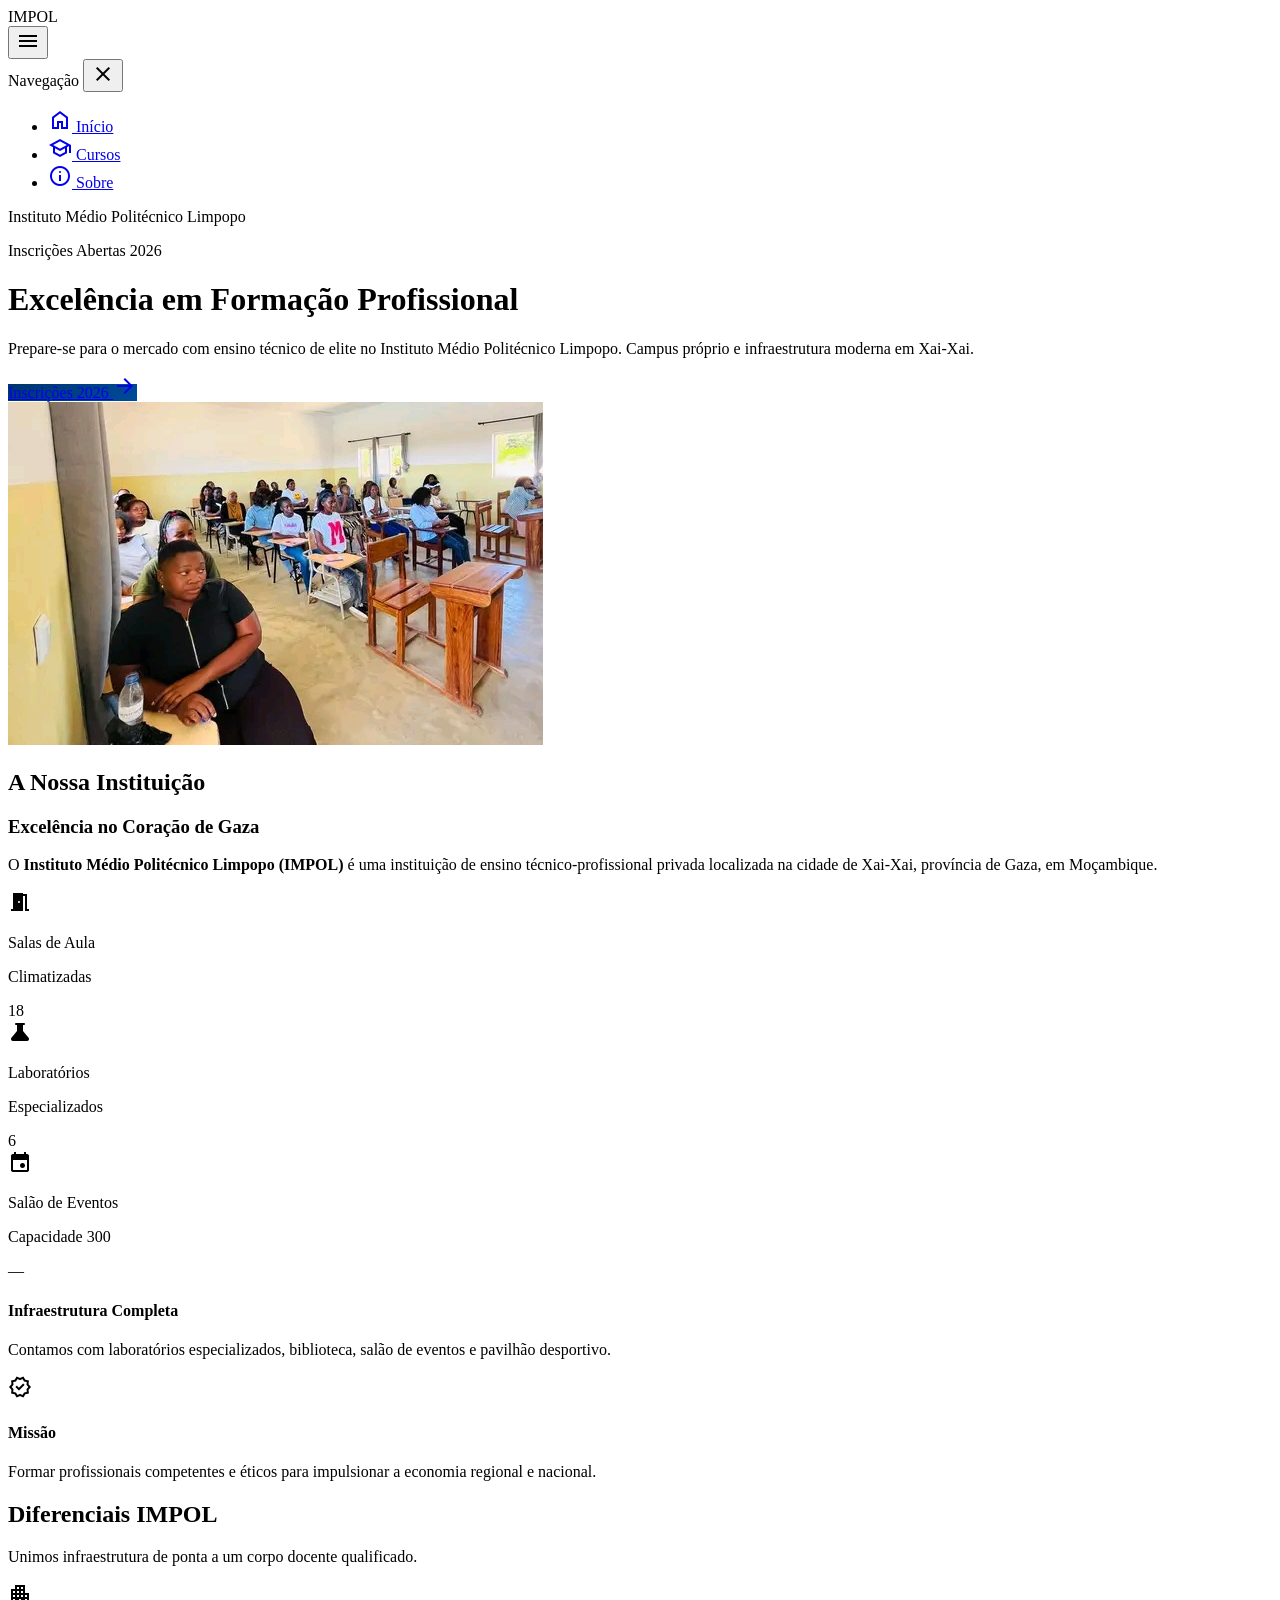
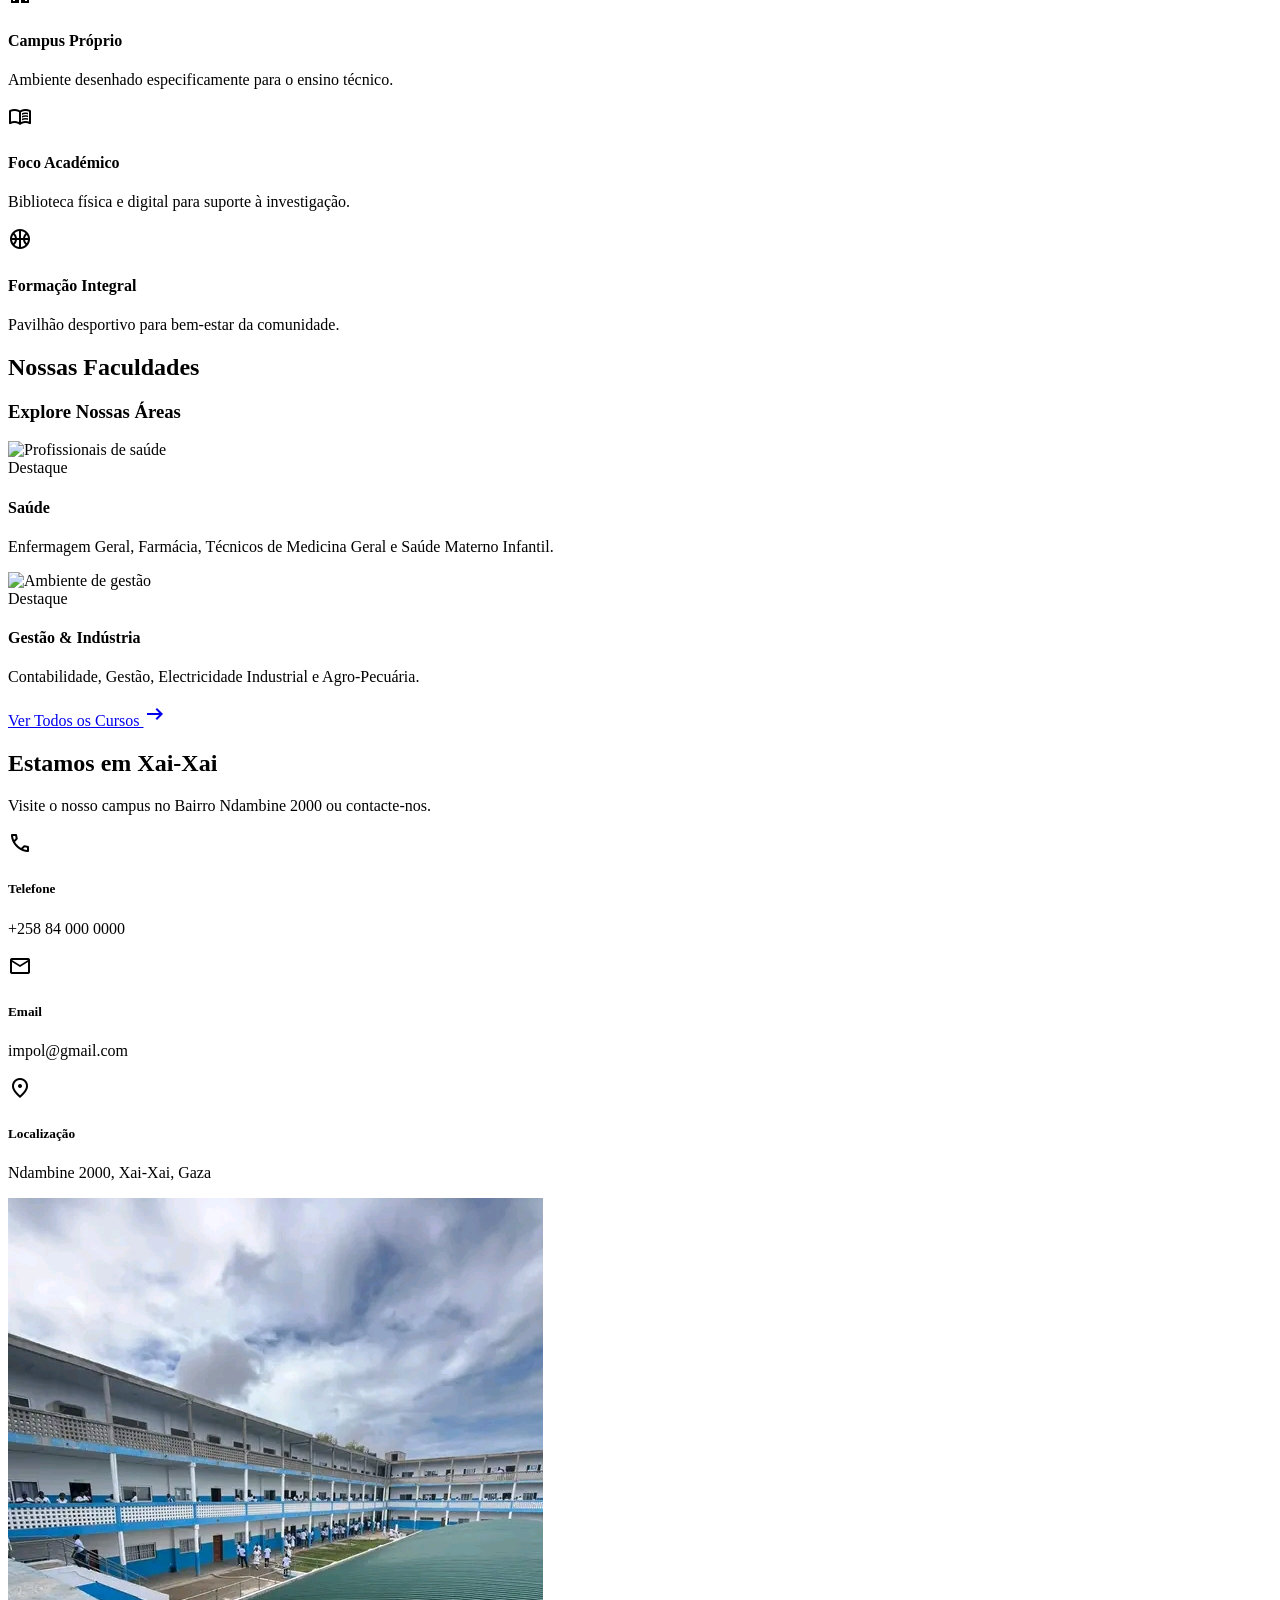
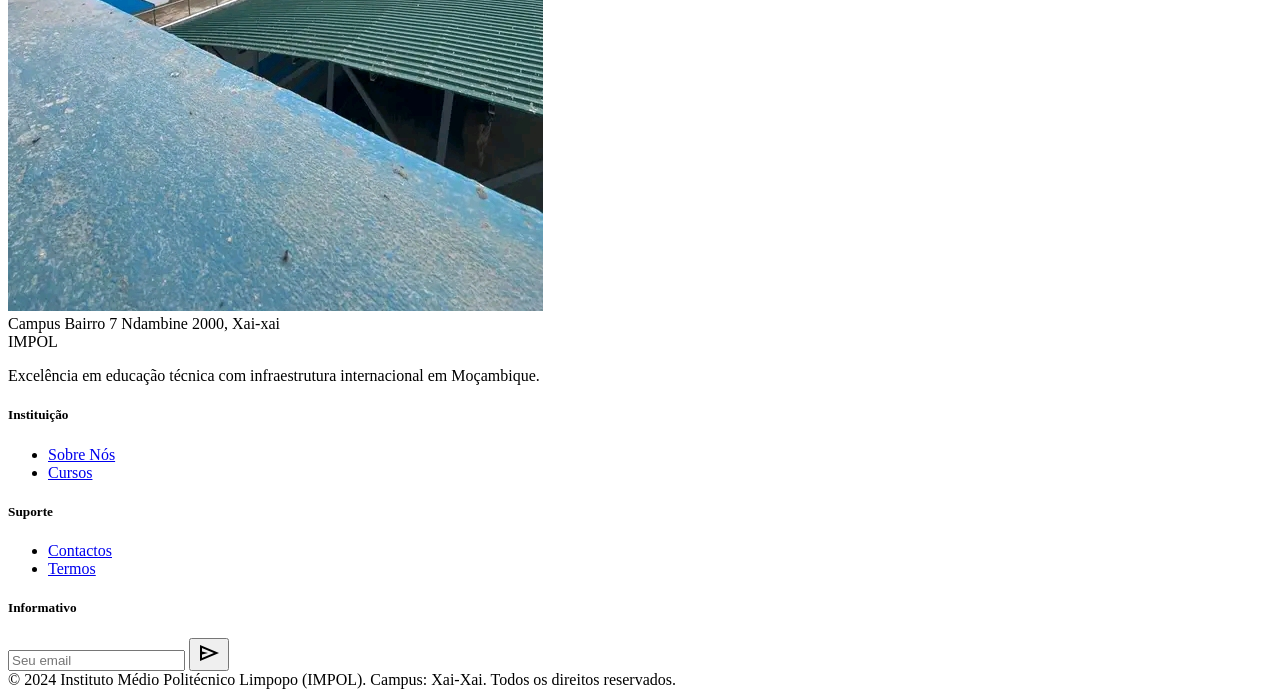
==== index.html @ 97b1b23b "Up Pull" ====
<!DOCTYPE html>
<html lang="pt">
<head>
  <meta charset="UTF-8">
  <meta name="viewport" content="width=device-width, initial-scale=1.0, viewport-fit=cover">
  <title>Instituto Médio Politécnico Limpopo | IMPOL - Cursos 2026</title>
  <script src="https://cdn.tailwindcss.com?plugins=forms,container-queries"></script>
  <link href="https://fonts.googleapis.com/css2?family=Inter:wght@400;500;600&family=Manrope:wght@600;700;800&display=swap" rel="stylesheet">
  <link href="https://fonts.googleapis.com/css2?family=Material+Symbols+Outlined:wght,FILL@100..700,0..1&display=swap" rel="stylesheet">
  <script>
    tailwind.config = {
      darkMode: "class",
      theme: {
        extend: {
          colors: {
            "on-secondary-container": "#27308a",
            "on-secondary": "#ffffff",
            "surface-container-lowest": "#ffffff",
            "tertiary": "#003b44",
            "tertiary-fixed": "#a1efff",
            "tertiary-container": "#005460",
            "error-container": "#ffdad6",
            "on-secondary-fixed": "#000767",
            "surface-variant": "#e1e3e4",
            "surface-tint": "#255dad",
            "secondary-fixed": "#e0e0ff",
            "on-error-container": "#93000a",
            "on-primary-fixed-variant": "#00458f",
            "background": "#f8f9fa",
            "secondary-container": "#959efd",
            "surface-container-low": "#f3f4f5",
            "on-surface-variant": "#424751",
            "outline": "#737783",
            "primary-fixed": "#d7e2ff",
            "primary": "#00346f",
            "secondary-fixed-dim": "#bdc2ff",
            "tertiary-fixed-dim": "#44d8f1",
            "inverse-on-surface": "#f0f1f2",
            "secondary": "#4c56af",
            "outline-variant": "#c2c6d3",
            "on-primary-container": "#9bbdff",
            "on-error": "#ffffff",
            "surface-dim": "#d9dadb",
            "on-secondary-fixed-variant": "#343d96",
            "surface-container": "#edeeef",
            "inverse-primary": "#abc7ff",
            "inverse-surface": "#2e3132",
            "surface-bright": "#f8f9fa",
            "on-tertiary": "#ffffff",
            "on-primary": "#ffffff",
            "primary-fixed-dim": "#abc7ff",
            "surface-container-highest": "#e1e3e4",
            "on-tertiary-fixed-variant": "#004e59",
            "on-tertiary-fixed": "#001f25",
            "on-tertiary-container": "#34cee6",
            "error": "#ba1a1a",
            "primary-container": "#004a99",
            "on-primary-fixed": "#001b3f",
            "on-background": "#191c1d",
            "surface": "#f8f9fa",
            "surface-container-high": "#e7e8e9",
            "on-surface": "#191c1d"
          },
          fontFamily: {
            "headline": ["Manrope"],
            "body": ["Inter"],
            "label": ["Inter"]
          },
          borderRadius: {
            DEFAULT: "0.125rem",
            lg: "0.25rem",
            xl: "0.5rem",
            full: "0.75rem"
          },
        },
      },
    }
  </script>
  <style>
    .material-symbols-outlined {
      font-variation-settings: 'FILL' 0, 'wght' 400, 'GRAD' 0, 'opsz' 24;
    }
    .hero-gradient {
      background: linear-gradient(135deg, #00346f 0%, #004a99 100%);
    }
    /* transições suaves para o menu lateral */
    .menu-transition {
      transition: transform 0.25s cubic-bezier(0.2, 0.9, 0.4, 1.1), opacity 0.2s ease;
    }
    .backdrop-transition {
      transition: opacity 0.2s ease;
    }
    body.menu-open {
      overflow: hidden;
    }
  </style>
</head>
<body class="bg-background text-on-surface font-body">
  <!-- Mobile Navigation (barra fixa) -->
  <nav class="fixed top-0 w-full z-50 bg-white/95 backdrop-blur-md shadow-sm">
    <div class="flex justify-between items-center px-6 py-4">
      <div class="text-xl font-bold tracking-tighter text-sky-900 font-headline">IMPOL</div>
      <div class="flex items-center gap-4">
        <!-- Botão hambúrguer com ID para funcionalidade -->
        <button id="menuHamburgerBtn" class="text-primary p-2 focus:outline-none active:scale-95 transition-transform" aria-label="Menu principal">
          <span class="material-symbols-outlined text-3xl">menu</span>
        </button>
      </div>
    </div>
  </nav>

  <!-- Menu lateral (drawer) + backdrop -->
  <div id="menuBackdrop" class="fixed inset-0 bg-black/50 z-40 opacity-0 invisible backdrop-transition pointer-events-none"></div>
  <div id="sideDrawer" class="fixed top-0 left-0 bottom-0 w-72 bg-white z-50 shadow-2xl transform -translate-x-full menu-transition flex flex-col">
    <div class="flex justify-between items-center p-5 border-b border-slate-100">
      <span class="text-primary font-headline font-bold text-xl tracking-tight">Navegação</span>
      <button id="closeDrawerBtn" class="text-on-surface-variant hover:text-primary p-1 rounded-full transition-colors">
        <span class="material-symbols-outlined text-2xl">close</span>
      </button>
    </div>
    <div class="flex-1 py-6 px-4">
      <ul class="space-y-6">
        <!-- Início - index.html -->
        <li>
          <a href="index.html" class="menu-link flex items-center gap-4 text-on-surface text-base font-medium py-2 px-3 rounded-lg hover:bg-primary/5 transition-colors group">
            <span class="material-symbols-outlined text-primary text-2xl group-hover:scale-105 transition-transform">home</span>
            <span>Início</span>
          </a>
        </li>
        <!-- Cursos - curso.html -->
        <li>
          <a href="curso.html" class="menu-link flex items-center gap-4 text-on-surface text-base font-medium py-2 px-3 rounded-lg hover:bg-primary/5 transition-colors group">
            <span class="material-symbols-outlined text-primary text-2xl group-hover:scale-105 transition-transform">school</span>
            <span>Cursos</span>
          </a>
        </li>
        <!-- Sobre - sobre.html -->
        <li>
          <a href="sobre.html" class="menu-link flex items-center gap-4 text-on-surface text-base font-medium py-2 px-3 rounded-lg hover:bg-primary/5 transition-colors group">
            <span class="material-symbols-outlined text-primary text-2xl group-hover:scale-105 transition-transform">info</span>
            <span>Sobre</span>
          </a>
        </li>
      </ul>
    </div>
    <div class="p-5 border-t border-slate-100 text-xs text-slate-400">
      <p class="text-center">Instituto Médio Politécnico Limpopo</p>
    </div>
  </div>

  <!-- Hero Section -->
  <header class="relative pt-24 pb-12 overflow-hidden px-6">
    <div class="z-10 relative">
      <span class="inline-block px-3 py-1 bg-tertiary-fixed text-on-tertiary-fixed text-[10px] font-bold uppercase tracking-widest rounded-sm mb-4">
        Inscrições Abertas 2026
      </span>
      <h1 class="font-headline text-4xl font-extrabold text-primary leading-tight mb-6">
        Excelência em Formação <span class="text-tertiary">Profissional</span>
      </h1>
      <p class="text-on-surface-variant text-base mb-8 leading-relaxed">
        Prepare-se para o mercado com ensino técnico de elite no Instituto Médio Politécnico Limpopo. Campus próprio e infraestrutura moderna em Xai-Xai.
      </p>
      <a class="hero-gradient text-on-primary px-8 py-4 rounded-md font-label font-bold text-xs uppercase tracking-widest shadow-lg flex items-center justify-center gap-2 mb-12" href="#todos-cursos">
        Inscrições 2026
        <span class="material-symbols-outlined text-sm">arrow_forward</span>
      </a>
    </div>
    <div class="relative">
      <div class="relative z-10 rounded-xl overflow-hidden shadow-xl aspect-square">
        <img class="w-full h-full object-cover" alt="Estudante em ambiente académico moderno" src="sal.jpg">
      </div>
      <div class="absolute -bottom-4 -left-4 w-40 h-40 bg-tertiary-fixed rounded-full -z-10 opacity-40"></div>
    </div>
  </header>

  <!-- Sobre Nós / Infraestrutura Section -->
  <section class="py-16 bg-surface-container-low" id="sobre">
    <div class="px-6">
      <h2 class="font-headline text-[10px] font-bold text-tertiary uppercase tracking-[0.3em] mb-3">A Nossa Instituição</h2>
      <h3 class="font-headline text-3xl font-extrabold text-primary mb-6 leading-tight">Excelência no Coração de Gaza</h3>
      <p class="text-on-surface-variant text-sm leading-relaxed mb-10">
        O <strong>Instituto Médio Politécnico Limpopo (IMPOL)</strong> é uma instituição de ensino técnico-profissional privada localizada na cidade de Xai-Xai, província de Gaza, em Moçambique.
      </p>

      <!-- Cards reorganizados: ícone à esquerda, info central, número à direita -->
      <div class="grid grid-cols-1 sm:grid-cols-3 gap-3 mb-10">
        <!-- Sala de Aula -->
        <div class="bg-white p-3 rounded-xl shadow-md flex items-center justify-between gap-2">
          <div class="w-10 h-10 bg-primary/10 rounded-full flex items-center justify-center shrink-0">
            <span class="material-symbols-outlined text-primary text-2xl" style="font-variation-settings: 'FILL' 1;">meeting_room</span>
          </div>
          <div class="flex-1 text-center">
            <p class="text-[10px] font-bold uppercase tracking-tighter text-on-surface">Salas de Aula</p>
            <p class="text-[8px] text-on-surface-variant">Climatizadas</p>
          </div>
          <div class="font-headline text-2xl font-bold text-primary">18</div>
        </div>
        <!-- Laboratórios -->
        <div class="bg-white p-3 rounded-xl shadow-md flex items-center justify-between gap-2">
          <div class="w-10 h-10 bg-primary/10 rounded-full flex items-center justify-center shrink-0">
            <span class="material-symbols-outlined text-primary text-2xl" style="font-variation-settings: 'FILL' 1;">science</span>
          </div>
          <div class="flex-1 text-center">
            <p class="text-[10px] font-bold uppercase tracking-tighter text-on-surface">Laboratórios</p>
            <p class="text-[8px] text-on-surface-variant">Especializados</p>
          </div>
          <div class="font-headline text-2xl font-bold text-primary">6</div>
        </div>
        <!-- Salão de Eventos -->
        <div class="bg-white p-3 rounded-xl shadow-md flex items-center justify-between gap-2">
          <div class="w-10 h-10 bg-primary/10 rounded-full flex items-center justify-center shrink-0">
            <span class="material-symbols-outlined text-primary text-2xl" style="font-variation-settings: 'FILL' 1;">event</span>
          </div>
          <div class="flex-1 text-center">
            <p class="text-[10px] font-bold uppercase tracking-tighter text-on-surface">Salão de Eventos</p>
            <p class="text-[8px] text-on-surface-variant">Capacidade 300</p>
          </div>
          <div class="font-headline text-2xl font-bold text-primary">—</div>
        </div>
      </div>

      <h4 class="font-bold text-on-surface text-sm">Infraestrutura Completa</h4>
      <p class="text-xs text-on-surface-variant">Contamos com laboratórios especializados, biblioteca, salão de eventos e pavilhão desportivo.</p>

      <div class="flex gap-4 mt-6">
        <span class="material-symbols-outlined text-tertiary shrink-0" data-weight="fill">verified</span>
        <div>
          <h4 class="font-bold text-on-surface text-sm">Missão</h4>
          <p class="text-xs text-on-surface-variant">Formar profissionais competentes e éticos para impulsionar a economia regional e nacional.</p>
        </div>
      </div>
    </div>
  </section>

  <!-- Diferenciais Section -->
  <section class="py-16 bg-white px-6">
    <div class="text-center mb-12">
      <h2 class="font-headline text-3xl font-extrabold text-primary mb-4">Diferenciais IMPOL</h2>
      <p class="text-on-surface-variant text-sm">Unimos infraestrutura de ponta a um corpo docente qualificado.</p>
    </div>
    <div class="space-y-4">
      <div class="p-6 bg-surface-container-low rounded-xl flex items-start gap-4">
        <div class="w-10 h-10 bg-primary-fixed rounded-lg flex items-center justify-center shrink-0">
          <span class="material-symbols-outlined text-primary text-xl" data-weight="fill">apartment</span>
        </div>
        <div>
          <h4 class="font-headline font-bold text-primary mb-1">Campus Próprio</h4>
          <p class="text-xs text-on-surface-variant leading-relaxed">Ambiente desenhado especificamente para o ensino técnico.</p>
        </div>
      </div>
      <div class="p-6 bg-surface-container-low rounded-xl flex items-start gap-4">
        <div class="w-10 h-10 bg-primary-fixed rounded-lg flex items-center justify-center shrink-0">
          <span class="material-symbols-outlined text-primary text-xl" data-weight="fill">menu_book</span>
        </div>
        <div>
          <h4 class="font-headline font-bold text-primary mb-1">Foco Académico</h4>
          <p class="text-xs text-on-surface-variant leading-relaxed">Biblioteca física e digital para suporte à investigação.</p>
        </div>
      </div>
      <div class="p-6 bg-surface-container-low rounded-xl flex items-start gap-4">
        <div class="w-10 h-10 bg-primary-fixed rounded-lg flex items-center justify-center shrink-0">
          <span class="material-symbols-outlined text-primary text-xl" data-weight="fill">sports_basketball</span>
        </div>
        <div>
          <h4 class="font-headline font-bold text-primary mb-1">Formação Integral</h4>
          <p class="text-xs text-on-surface-variant leading-relaxed">Pavilhão desportivo para bem-estar da comunidade.</p>
        </div>
      </div>
    </div>
  </section>

  <!-- Áreas de Estudo Preview (mantido intacto) -->
  <section class="py-16 bg-surface-container-lowest" id="cursos-preview">
    <div class="px-6">
      <div class="mb-8">
        <h2 class="font-headline text-[10px] font-bold text-tertiary uppercase tracking-[0.3em] mb-2">Nossas Faculdades</h2>
        <h3 class="font-headline text-3xl font-extrabold text-primary">Explore Nossas Áreas</h3>
      </div>
      <div class="space-y-6">
        <!-- Saúde -->
        <div class="relative overflow-hidden aspect-video rounded-xl shadow-lg">
          <img class="w-full h-full object-cover" alt="Profissionais de saúde" src="https://lh3.googleusercontent.com/aida-public/[base64]">
          <div class="absolute inset-0 bg-gradient-to-t from-primary/95 via-primary/30 to-transparent flex flex-col justify-end p-6">
            <span class="inline-block px-2 py-0.5 bg-tertiary-fixed text-on-tertiary-fixed text-[8px] font-bold uppercase tracking-widest rounded-sm mb-2 w-fit">Destaque</span>
            <h4 class="text-white font-headline text-xl font-bold">Saúde</h4>
            <p class="text-white/90 text-[10px] mt-1">Enfermagem Geral, Farmácia, Técnicos de Medicina Geral e Saúde Materno Infantil.</p>
          </div>
        </div>
        <!-- Gestão -->
        <div class="relative overflow-hidden aspect-video rounded-xl shadow-lg">
          <img class="w-full h-full object-cover" alt="Ambiente de gestão" src="https://lh3.googleusercontent.com/aida-public/[base64]">
          <div class="absolute inset-0 bg-gradient-to-t from-tertiary/95 via-tertiary/30 to-transparent flex flex-col justify-end p-6">
            <span class="inline-block px-2 py-0.5 bg-primary-fixed text-on-primary-fixed text-[8px] font-bold uppercase tracking-widest rounded-sm mb-2 w-fit">Destaque</span>
            <h4 class="text-white font-headline text-xl font-bold">Gestão & Indústria</h4>
            <p class="text-white/90 text-[10px] mt-1">Contabilidade, Gestão, Electricidade Industrial e Agro-Pecuária.</p>
          </div>
        </div>
      </div>
      <a class="mt-8 text-primary font-bold text-xs flex items-center gap-2 justify-center" href="cursos.html">
        Ver Todos os Cursos
        <span class="material-symbols-outlined text-sm">arrow_right_alt</span>
      </a>
    </div>
  </section>

  <!-- Contacts Section -->
  <section class="py-16 bg-surface-container-high px-6" id="contactos">
    <h2 class="font-headline text-3xl font-extrabold text-primary mb-6">Estamos em Xai-Xai</h2>
    <p class="text-on-surface-variant text-sm mb-10 leading-relaxed">Visite o nosso campus no Bairro Ndambine 2000 ou contacte-nos.</p>
    <div class="space-y-6 mb-12">
      <div class="flex items-start gap-4">
        <div class="w-10 h-10 bg-white rounded-full flex items-center justify-center text-primary shrink-0 shadow-sm">
          <span class="material-symbols-outlined text-xl">call</span>
        </div>
        <div>
          <h5 class="font-bold text-on-surface text-sm">Telefone</h5>
          <p class="text-xs text-on-surface-variant">+258 84 000 0000</p>
        </div>
      </div>
      <div class="flex items-start gap-4">
        <div class="w-10 h-10 bg-white rounded-full flex items-center justify-center text-primary shrink-0 shadow-sm">
          <span class="material-symbols-outlined text-xl">mail</span>
        </div>
        <div>
          <h5 class="font-bold text-on-surface text-sm">Email</h5>
          <p class="text-xs text-on-surface-variant">impol@gmail.com</p>
        </div>
      </div>
      <div class="flex items-start gap-4">
        <div class="w-10 h-10 bg-white rounded-full flex items-center justify-center text-primary shrink-0 shadow-sm">
          <span class="material-symbols-outlined text-xl">location_on</span>
        </div>
        <div>
          <h5 class="font-bold text-on-surface text-sm">Localização</h5>
          <p class="text-xs text-on-surface-variant">Ndambine 2000, Xai-Xai, Gaza</p>
        </div>
      </div>
    </div>
    <div class="rounded-2xl overflow-hidden aspect-video shadow-lg relative">
      <img class="w-full h-full object-cover grayscale" alt="Vista do campus" src="inst.jpg">
      <div class="absolute bottom-4 right-4 bg-white/90 backdrop-blur px-3 py-1.5 rounded shadow text-[10px] font-bold text-primary">
        Campus Bairro 7 Ndambine 2000, Xai-xai
      </div>
    </div>
  </section>

  <!-- Footer -->
  <footer class="pt-12 pb-24 px-6 bg-slate-50 border-t border-slate-100">
    <div class="text-xl font-bold text-sky-900 mb-6">IMPOL</div>
    <p class="text-slate-500 text-xs mb-8">Excelência em educação técnica com infraestrutura internacional em Moçambique.</p>
    <div class="grid grid-cols-2 gap-8 mb-12">
      <div>
        <h5 class="font-bold text-sky-900 mb-4 uppercase tracking-widest text-[10px]">Instituição</h5>
        <ul class="space-y-3 text-xs text-slate-500">
          <li><a href="#sobre">Sobre Nós</a></li>
          <li><a href="#todos-cursos">Cursos</a></li>
        </ul>
      </div>
      <div>
        <h5 class="font-bold text-sky-900 mb-4 uppercase tracking-widest text-[10px]">Suporte</h5>
        <ul class="space-y-3 text-xs text-slate-500">
          <li><a href="#contactos">Contactos</a></li>
          <li><a href="#">Termos</a></li>
        </ul>
      </div>
    </div>
    <div class="mb-12">
      <h5 class="font-bold text-sky-900 mb-4 uppercase tracking-widest text-[10px]">Informativo</h5>
      <div class="flex gap-2">
        <input class="bg-white border-slate-200 rounded-md px-3 py-2 w-full text-xs" placeholder="Seu email" type="email">
        <button class="bg-primary text-white p-2 rounded-md">
          <span class="material-symbols-outlined text-sm">send</span>
        </button>
      </div>
    </div>
    <div class="pt-8 border-t border-slate-200 text-center text-slate-400 text-[10px]">
      © 2024 Instituto Médio Politécnico Limpopo (IMPOL). Campus: Xai-Xai. Todos os direitos reservados.
    </div>
  </footer>

  <!-- Script para funcionamento do menu hambúrguer com Início, Cursos e Sobre -->
  <script>
    (function() {
      // Elementos do DOM
      const hamburgerBtn = document.getElementById('menuHamburgerBtn');
      const sideDrawer = document.getElementById('sideDrawer');
      const backdrop = document.getElementById('menuBackdrop');
      const closeDrawerBtn = document.getElementById('closeDrawerBtn');
      const menuLinks = document.querySelectorAll('.menu-link');
      
      // Ícone do botão hambúrguer (para alterar visual opcional)
      const menuIconSpan = hamburgerBtn?.querySelector('.material-symbols-outlined');
      
      let isMenuOpen = false;
      
      // Função para abrir o menu
      function openMenu() {
        if (!sideDrawer || !backdrop) return;
        // Aplica classes para exibir drawer e backdrop
        sideDrawer.classList.remove('-translate-x-full');
        sideDrawer.classList.add('translate-x-0');
        backdrop.classList.remove('invisible', 'opacity-0', 'pointer-events-none');
        backdrop.classList.add('opacity-100', 'visible', 'pointer-events-auto');
        document.body.classList.add('menu-open');
        isMenuOpen = true;
        // (Opcional) Trocar ícone para "close" no botão
        if (menuIconSpan) {
          menuIconSpan.textContent = 'close';
        }
        // Adiciona atributo aria
        hamburgerBtn?.setAttribute('aria-expanded', 'true');
      }
      
      // Função para fechar o menu
      function closeMenu() {
        if (!sideDrawer || !backdrop) return;
        sideDrawer.classList.add('-translate-x-full');
        sideDrawer.classList.remove('translate-x-0');
        backdrop.classList.add('invisible', 'opacity-0', 'pointer-events-none');
        backdrop.classList.remove('opacity-100', 'visible', 'pointer-events-auto');
        document.body.classList.remove('menu-open');
        isMenuOpen = false;
        if (menuIconSpan) {
          menuIconSpan.textContent = 'menu';
        }
        hamburgerBtn?.setAttribute('aria-expanded', 'false');
      }
      
      // Alterna menu
      function toggleMenu() {
        if (isMenuOpen) {
          closeMenu();
        } else {
          openMenu();
        }
      }
      
      // Event listeners
      if (hamburgerBtn) {
        hamburgerBtn.addEventListener('click', toggleMenu);
      }
      
      if (closeDrawerBtn) {
        closeDrawerBtn.addEventListener('click', closeMenu);
      }
      
      if (backdrop) {
        backdrop.addEventListener('click', closeMenu);
      }
      
      // Fechar menu ao clicar em qualquer link do menu (navegação)
      if (menuLinks.length) {
        menuLinks.forEach(link => {
          link.addEventListener('click', function(e) {
            // Permite que o link execute o redirecionamento normalmente
            // Mas fecha o menu imediatamente para uma melhor experiência
            closeMenu();
            // Nenhum preventDefault, pois queremos que navegue para as páginas: index.html, curso.html, sobre.html
          });
        });
      }
      
      // Fechar menu ao pressionar a tecla ESC
      document.addEventListener('keydown', function(e) {
        if (e.key === 'Escape' && isMenuOpen) {
          closeMenu();
        }
      });
      
      // Impedir que o clique dentro do drawer feche o menu (o backdrop e o botão close são os responsáveis)
      if (sideDrawer) {
        sideDrawer.addEventListener('click', function(e) {
          e.stopPropagation();
        });
      }
      
      // Garantir que ao redimensionar a janela, se o menu estiver aberto, não cause bugs visuais
      window.addEventListener('resize', function() {
        if (window.innerWidth >= 1024 && isMenuOpen) {
          // Em desktop a experiência continua, mas mantemos funcional
          // Apenas para garantir que não haja sobreposição indesejada - não fechamos automaticamente
        }
      });
      
      // Inicialização: garantir que o drawer está fechado e sem transições pendentes
      if (sideDrawer && backdrop) {
        sideDrawer.classList.add('-translate-x-full');
        sideDrawer.classList.remove('translate-x-0');
        backdrop.classList.add('invisible', 'opacity-0', 'pointer-events-none');
        backdrop.classList.remove('opacity-100', 'visible', 'pointer-events-auto');
        document.body.classList.remove('menu-open');
        if (menuIconSpan) menuIconSpan.textContent = 'menu';
      }
    })();
  </script>
</body>
</html>
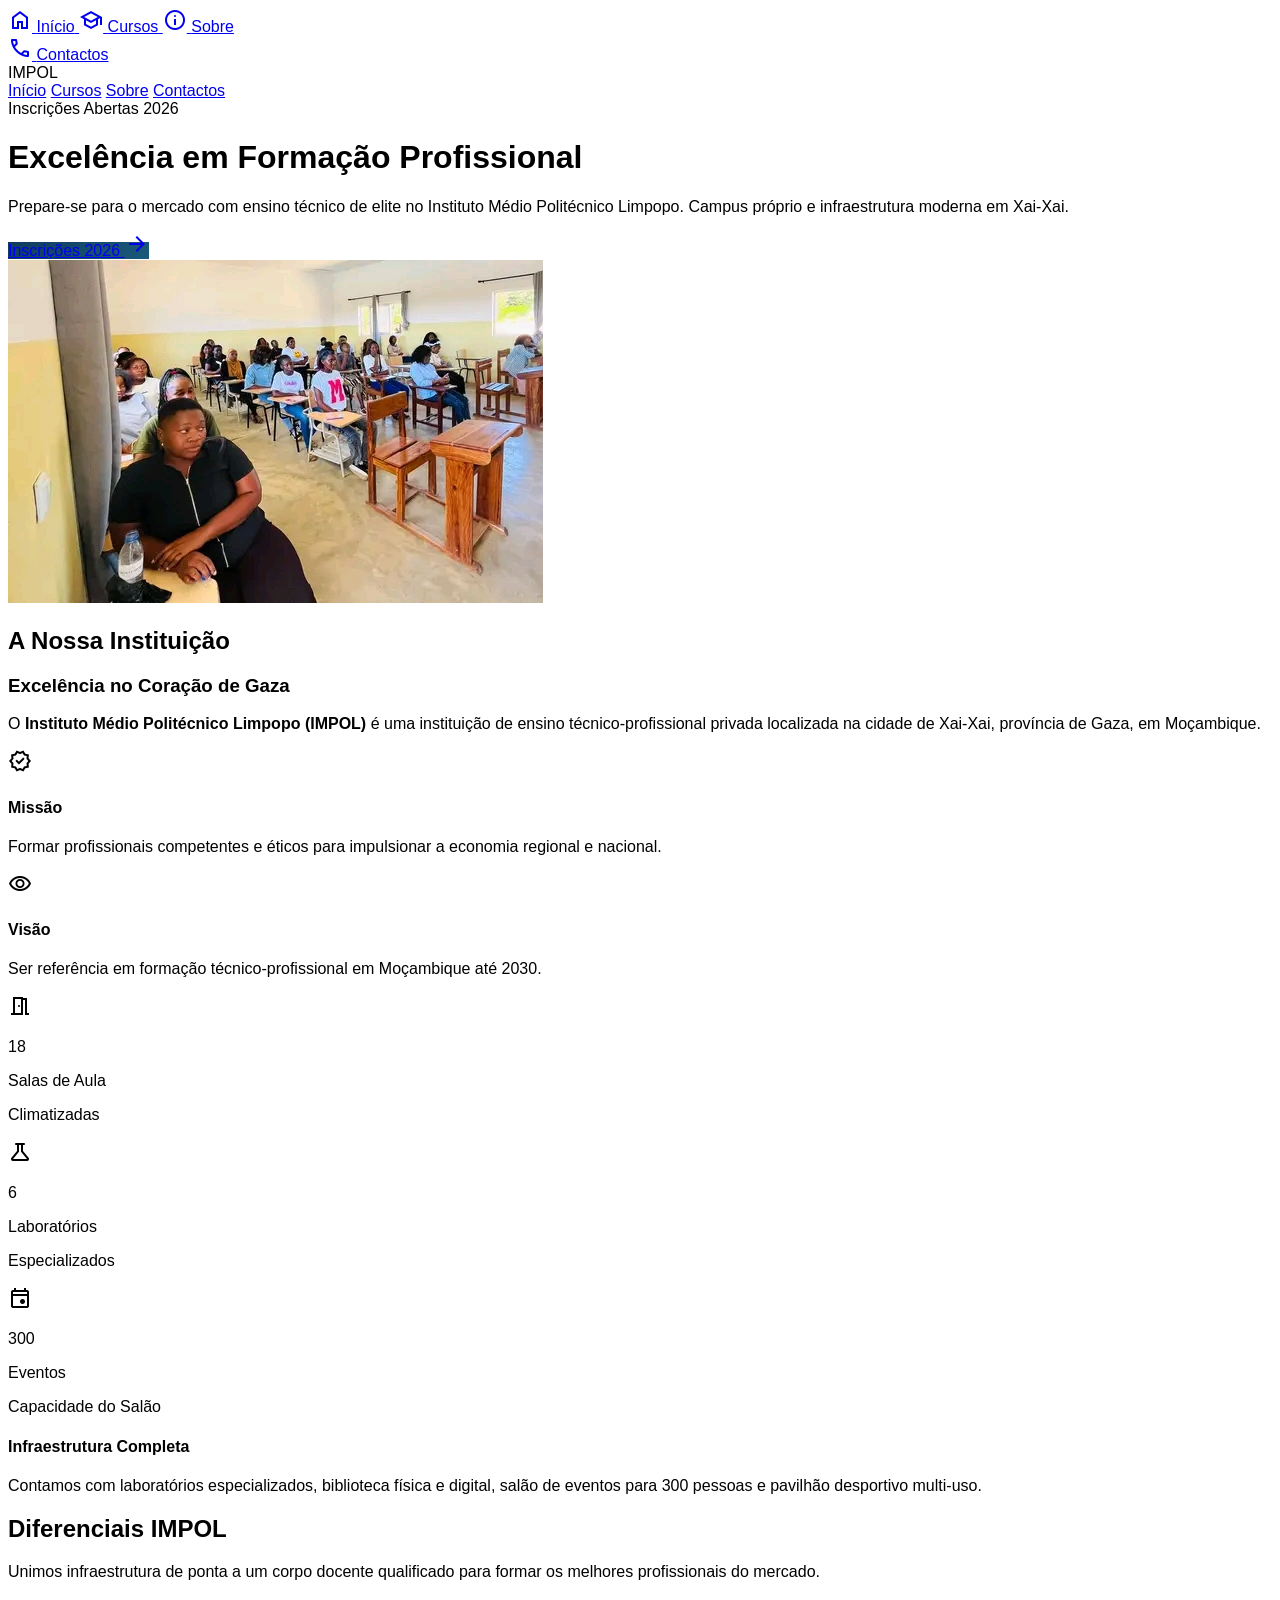
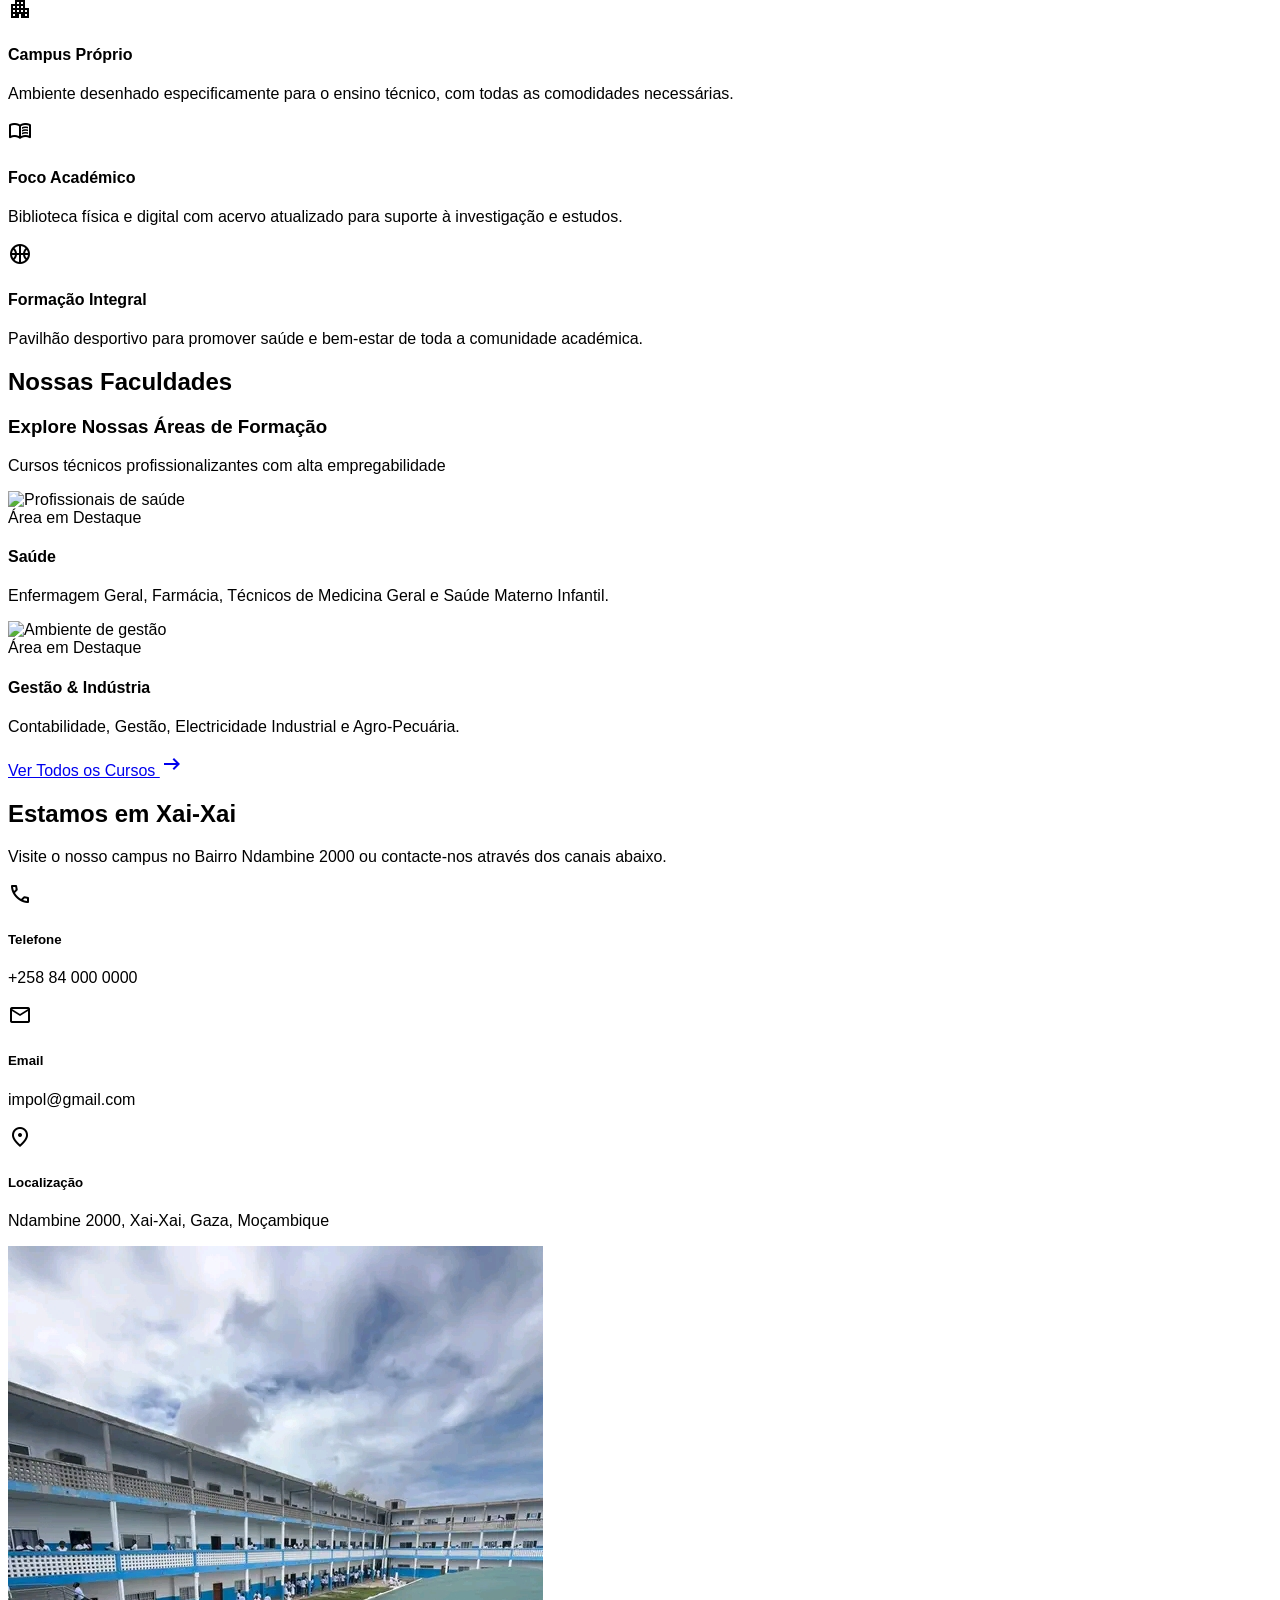
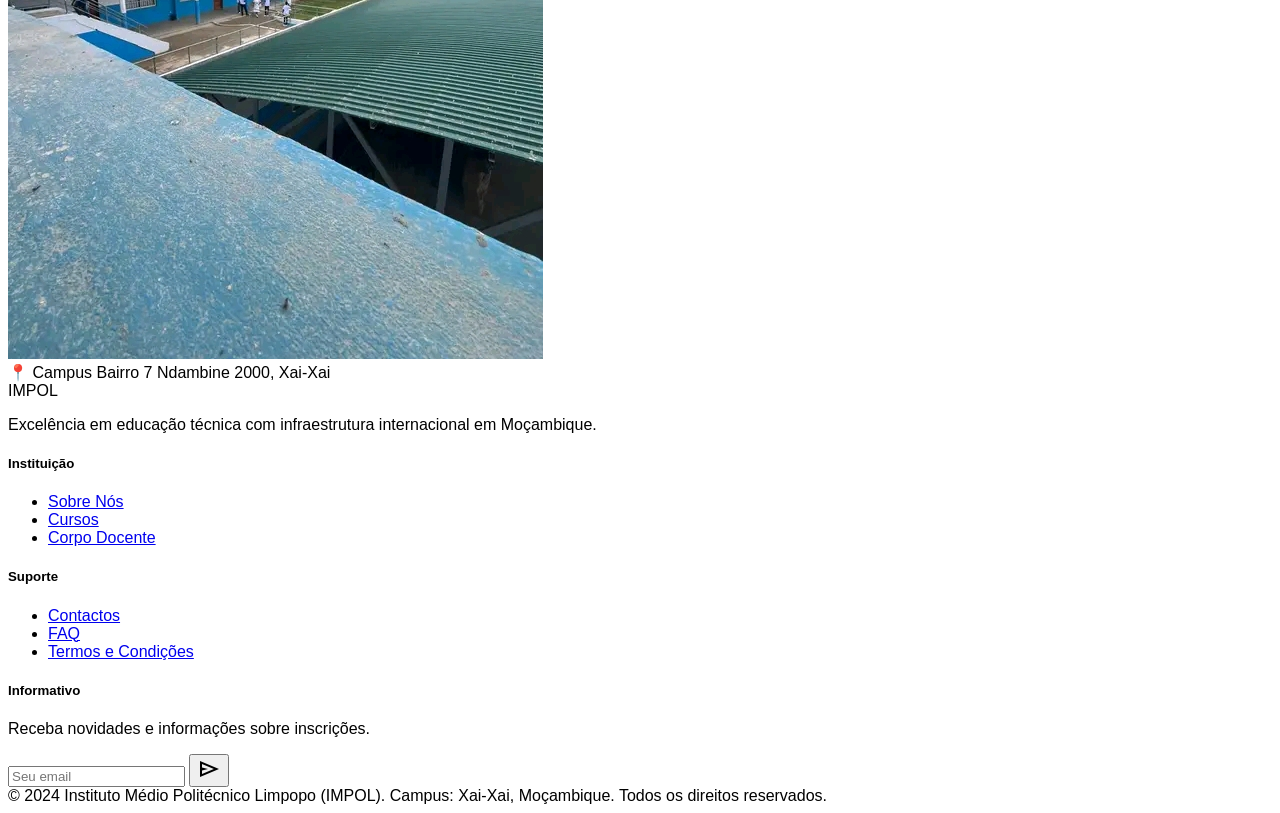
==== commit 32e566be: "update" ====
--- a/index.html
+++ b/index.html
@@ -7,491 +7,310 @@
   <script src="https://cdn.tailwindcss.com?plugins=forms,container-queries"></script>
   <link href="https://fonts.googleapis.com/css2?family=Inter:wght@400;500;600&family=Manrope:wght@600;700;800&display=swap" rel="stylesheet">
   <link href="https://fonts.googleapis.com/css2?family=Material+Symbols+Outlined:wght,FILL@100..700,0..1&display=swap" rel="stylesheet">
-  <script>
-    tailwind.config = {
-      darkMode: "class",
-      theme: {
-        extend: {
-          colors: {
-            "on-secondary-container": "#27308a",
-            "on-secondary": "#ffffff",
-            "surface-container-lowest": "#ffffff",
-            "tertiary": "#003b44",
-            "tertiary-fixed": "#a1efff",
-            "tertiary-container": "#005460",
-            "error-container": "#ffdad6",
-            "on-secondary-fixed": "#000767",
-            "surface-variant": "#e1e3e4",
-            "surface-tint": "#255dad",
-            "secondary-fixed": "#e0e0ff",
-            "on-error-container": "#93000a",
-            "on-primary-fixed-variant": "#00458f",
-            "background": "#f8f9fa",
-            "secondary-container": "#959efd",
-            "surface-container-low": "#f3f4f5",
-            "on-surface-variant": "#424751",
-            "outline": "#737783",
-            "primary-fixed": "#d7e2ff",
-            "primary": "#00346f",
-            "secondary-fixed-dim": "#bdc2ff",
-            "tertiary-fixed-dim": "#44d8f1",
-            "inverse-on-surface": "#f0f1f2",
-            "secondary": "#4c56af",
-            "outline-variant": "#c2c6d3",
-            "on-primary-container": "#9bbdff",
-            "on-error": "#ffffff",
-            "surface-dim": "#d9dadb",
-            "on-secondary-fixed-variant": "#343d96",
-            "surface-container": "#edeeef",
-            "inverse-primary": "#abc7ff",
-            "inverse-surface": "#2e3132",
-            "surface-bright": "#f8f9fa",
-            "on-tertiary": "#ffffff",
-            "on-primary": "#ffffff",
-            "primary-fixed-dim": "#abc7ff",
-            "surface-container-highest": "#e1e3e4",
-            "on-tertiary-fixed-variant": "#004e59",
-            "on-tertiary-fixed": "#001f25",
-            "on-tertiary-container": "#34cee6",
-            "error": "#ba1a1a",
-            "primary-container": "#004a99",
-            "on-primary-fixed": "#001b3f",
-            "on-background": "#191c1d",
-            "surface": "#f8f9fa",
-            "surface-container-high": "#e7e8e9",
-            "on-surface": "#191c1d"
-          },
-          fontFamily: {
-            "headline": ["Manrope"],
-            "body": ["Inter"],
-            "label": ["Inter"]
-          },
-          borderRadius: {
-            DEFAULT: "0.125rem",
-            lg: "0.25rem",
-            xl: "0.5rem",
-            full: "0.75rem"
-          },
-        },
-      },
-    }
-  </script>
+  <link rel="stylesheet" href="css/style.css">
   <style>
-    .material-symbols-outlined {
-      font-variation-settings: 'FILL' 0, 'wght' 400, 'GRAD' 0, 'opsz' 24;
-    }
-    .hero-gradient {
-      background: linear-gradient(135deg, #00346f 0%, #004a99 100%);
-    }
-    /* transições suaves para o menu lateral */
-    .menu-transition {
-      transition: transform 0.25s cubic-bezier(0.2, 0.9, 0.4, 1.1), opacity 0.2s ease;
-    }
-    .backdrop-transition {
-      transition: opacity 0.2s ease;
-    }
-    body.menu-open {
-      overflow: hidden;
-    }
   </style>
 </head>
 <body class="bg-background text-on-surface font-body">
-  <!-- Mobile Navigation (barra fixa) -->
-  <nav class="fixed top-0 w-full z-50 bg-white/95 backdrop-blur-md shadow-sm">
+
+  <!-- Mobile Navigation (visível apenas em mobile) -->
+  <nav class="fixed top-0 w-full z-50 bg-white/95 backdrop-blur-md shadow-sm mobile-only">
     <div class="flex justify-between items-center px-6 py-4">
       <div class="text-xl font-bold tracking-tighter text-sky-900 font-headline">IMPOL</div>
-      <div class="flex items-center gap-4">
-        <!-- Botão hambúrguer com ID para funcionalidade -->
-        <button id="menuHamburgerBtn" class="text-primary p-2 focus:outline-none active:scale-95 transition-transform" aria-label="Menu principal">
-          <span class="material-symbols-outlined text-3xl">menu</span>
-        </button>
-      </div>
+      <button id="menuPopoverBtn" class="text-primary p-2 focus:outline-none active:scale-95 transition-transform" aria-label="Menu principal">
+        <span class="material-symbols-outlined text-3xl">menu</span>
+      </button>
     </div>
   </nav>
 
-  <!-- Menu lateral (drawer) + backdrop -->
-  <div id="menuBackdrop" class="fixed inset-0 bg-black/50 z-40 opacity-0 invisible backdrop-transition pointer-events-none"></div>
-  <div id="sideDrawer" class="fixed top-0 left-0 bottom-0 w-72 bg-white z-50 shadow-2xl transform -translate-x-full menu-transition flex flex-col">
-    <div class="flex justify-between items-center p-5 border-b border-slate-100">
-      <span class="text-primary font-headline font-bold text-xl tracking-tight">Navegação</span>
-      <button id="closeDrawerBtn" class="text-on-surface-variant hover:text-primary p-1 rounded-full transition-colors">
-        <span class="material-symbols-outlined text-2xl">close</span>
-      </button>
-    </div>
-    <div class="flex-1 py-6 px-4">
-      <ul class="space-y-6">
-        <!-- Início - index.html -->
-        <li>
-          <a href="index.html" class="menu-link flex items-center gap-4 text-on-surface text-base font-medium py-2 px-3 rounded-lg hover:bg-primary/5 transition-colors group">
-            <span class="material-symbols-outlined text-primary text-2xl group-hover:scale-105 transition-transform">home</span>
-            <span>Início</span>
+  <!-- Menu flutuante mobile (popover elegante) -->
+  <div id="mobileMenuPopover" class="fixed top-20 right-4 z-50 w-64 bg-white/95 backdrop-blur-md rounded-2xl shadow-xl border border-slate-100 menu-popover hidden overflow-hidden">
+    <div class="py-3">
+      <a href="index.html" class="flex items-center gap-3 px-5 py-3 text-on-surface hover:bg-primary/5 transition-colors">
+        <span class="material-symbols-outlined text-primary text-xl">home</span>
+        <span class="font-medium">Início</span>
+      </a>
+      <a href="cursos.html" class="flex items-center gap-3 px-5 py-3 text-on-surface hover:bg-primary/5 transition-colors">
+        <span class="material-symbols-outlined text-primary text-xl">school</span>
+        <span class="font-medium">Cursos</span>
+      </a>
+      <a href="sobre.html" class="flex items-center gap-3 px-5 py-3 text-on-surface hover:bg-primary/5 transition-colors">
+        <span class="material-symbols-outlined text-primary text-xl">info</span>
+        <span class="font-medium">Sobre</span>
+      </a>
+      <div class="border-t border-slate-100 my-2"></div>
+      <a href="#contactos" class="flex items-center gap-3 px-5 py-3 text-primary font-medium hover:bg-primary/5 transition-colors">
+        <span class="material-symbols-outlined text-xl">call</span>
+        <span>Contactos</span>
+      </a>
+    </div>
+  </div>
+
+  <!-- Desktop Navigation (visível apenas em desktop) -->
+  <nav class="fixed top-0 w-full z-50 bg-white/95 backdrop-blur-md shadow-sm desktop-nav">
+    <div class="max-w-7xl mx-auto px-8">
+      <div class="flex justify-between items-center py-5">
+        <div class="text-2xl font-bold tracking-tighter text-sky-900 font-headline border-r-2 border-slate-200 pr-6">IMPOL</div>
+        <div class="flex items-center gap-8">
+          <a href="index.html" class="text-on-surface font-medium hover:text-primary transition-colors">Início</a>
+          <a href="cursos.html" class="text-on-surface font-medium hover:text-primary transition-colors">Cursos</a>
+          <a href="sobre.html" class="text-on-surface font-medium hover:text-primary transition-colors">Sobre</a>
+          <a href="#contactos" class="bg-primary text-white px-5 py-2 rounded-md font-medium text-sm hover:bg-primary/90 transition-colors shadow-sm">Contactos</a>
+        </div>
+      </div>
+    </div>
+  </nav>
+
+  <!-- Hero Section -->
+  <header class="relative pt-28 pb-16 overflow-hidden px-4 md:px-8 lg:px-0">
+    <div class="max-w-7xl mx-auto">
+      <div class="flex flex-col lg:flex-row lg:items-center lg:gap-12">
+        <div class="lg:w-1/2 z-10 relative mb-12 lg:mb-0">
+          <span class="inline-block px-3 py-1 bg-tertiary-fixed text-on-tertiary-fixed text-[10px] font-bold uppercase tracking-widest rounded-sm mb-4">
+            Inscrições Abertas 2026
+          </span>
+          <h1 class="font-headline text-4xl md:text-5xl lg:text-6xl font-extrabold text-primary leading-tight mb-6">
+            Excelência em Formação <span class="text-tertiary">Profissional</span>
+          </h1>
+          <p class="text-on-surface-variant text-base md:text-lg mb-8 leading-relaxed max-w-xl">
+            Prepare-se para o mercado com ensino técnico de elite no Instituto Médio Politécnico Limpopo. Campus próprio e infraestrutura moderna em Xai-Xai.
+          </p>
+          <a class="hero-gradient inline-flex text-on-primary px-8 py-4 rounded-md font-label font-bold text-xs uppercase tracking-widest shadow-lg items-center gap-2 transition-all" href="#todos-cursos">
+            Inscrições 2026
+            <span class="material-symbols-outlined text-sm">arrow_forward</span>
           </a>
-        </li>
-        <!-- Cursos - curso.html -->
-        <li>
-          <a href="curso.html" class="menu-link flex items-center gap-4 text-on-surface text-base font-medium py-2 px-3 rounded-lg hover:bg-primary/5 transition-colors group">
-            <span class="material-symbols-outlined text-primary text-2xl group-hover:scale-105 transition-transform">school</span>
-            <span>Cursos</span>
-          </a>
-        </li>
-        <!-- Sobre - sobre.html -->
-        <li>
-          <a href="sobre.html" class="menu-link flex items-center gap-4 text-on-surface text-base font-medium py-2 px-3 rounded-lg hover:bg-primary/5 transition-colors group">
-            <span class="material-symbols-outlined text-primary text-2xl group-hover:scale-105 transition-transform">info</span>
-            <span>Sobre</span>
-          </a>
-        </li>
-      </ul>
-    </div>
-    <div class="p-5 border-t border-slate-100 text-xs text-slate-400">
-      <p class="text-center">Instituto Médio Politécnico Limpopo</p>
-    </div>
-  </div>
-
-  <!-- Hero Section -->
-  <header class="relative pt-24 pb-12 overflow-hidden px-6">
-    <div class="z-10 relative">
-      <span class="inline-block px-3 py-1 bg-tertiary-fixed text-on-tertiary-fixed text-[10px] font-bold uppercase tracking-widest rounded-sm mb-4">
-        Inscrições Abertas 2026
-      </span>
-      <h1 class="font-headline text-4xl font-extrabold text-primary leading-tight mb-6">
-        Excelência em Formação <span class="text-tertiary">Profissional</span>
-      </h1>
-      <p class="text-on-surface-variant text-base mb-8 leading-relaxed">
-        Prepare-se para o mercado com ensino técnico de elite no Instituto Médio Politécnico Limpopo. Campus próprio e infraestrutura moderna em Xai-Xai.
-      </p>
-      <a class="hero-gradient text-on-primary px-8 py-4 rounded-md font-label font-bold text-xs uppercase tracking-widest shadow-lg flex items-center justify-center gap-2 mb-12" href="#todos-cursos">
-        Inscrições 2026
-        <span class="material-symbols-outlined text-sm">arrow_forward</span>
-      </a>
-    </div>
-    <div class="relative">
-      <div class="relative z-10 rounded-xl overflow-hidden shadow-xl aspect-square">
-        <img class="w-full h-full object-cover" alt="Estudante em ambiente académico moderno" src="sal.jpg">
-      </div>
-      <div class="absolute -bottom-4 -left-4 w-40 h-40 bg-tertiary-fixed rounded-full -z-10 opacity-40"></div>
+        </div>
+        <div class="lg:w-1/2 relative">
+          <div class="relative z-10 rounded-xl overflow-hidden shadow-xl aspect-square lg:aspect-video">
+            <img class="w-full h-full object-cover" alt="Estudante em ambiente académico moderno" src="sal.jpg">
+          </div>
+          <div class="absolute -bottom-4 -left-4 w-40 h-40 bg-tertiary-fixed rounded-full -z-10 opacity-40"></div>
+        </div>
+      </div>
     </div>
   </header>
 
   <!-- Sobre Nós / Infraestrutura Section -->
-  <section class="py-16 bg-surface-container-low" id="sobre">
-    <div class="px-6">
-      <h2 class="font-headline text-[10px] font-bold text-tertiary uppercase tracking-[0.3em] mb-3">A Nossa Instituição</h2>
-      <h3 class="font-headline text-3xl font-extrabold text-primary mb-6 leading-tight">Excelência no Coração de Gaza</h3>
-      <p class="text-on-surface-variant text-sm leading-relaxed mb-10">
-        O <strong>Instituto Médio Politécnico Limpopo (IMPOL)</strong> é uma instituição de ensino técnico-profissional privada localizada na cidade de Xai-Xai, província de Gaza, em Moçambique.
-      </p>
-
-      <!-- Cards reorganizados: ícone à esquerda, info central, número à direita -->
-      <div class="grid grid-cols-1 sm:grid-cols-3 gap-3 mb-10">
-        <!-- Sala de Aula -->
-        <div class="bg-white p-3 rounded-xl shadow-md flex items-center justify-between gap-2">
-          <div class="w-10 h-10 bg-primary/10 rounded-full flex items-center justify-center shrink-0">
-            <span class="material-symbols-outlined text-primary text-2xl" style="font-variation-settings: 'FILL' 1;">meeting_room</span>
-          </div>
-          <div class="flex-1 text-center">
-            <p class="text-[10px] font-bold uppercase tracking-tighter text-on-surface">Salas de Aula</p>
-            <p class="text-[8px] text-on-surface-variant">Climatizadas</p>
-          </div>
-          <div class="font-headline text-2xl font-bold text-primary">18</div>
-        </div>
-        <!-- Laboratórios -->
-        <div class="bg-white p-3 rounded-xl shadow-md flex items-center justify-between gap-2">
-          <div class="w-10 h-10 bg-primary/10 rounded-full flex items-center justify-center shrink-0">
-            <span class="material-symbols-outlined text-primary text-2xl" style="font-variation-settings: 'FILL' 1;">science</span>
-          </div>
-          <div class="flex-1 text-center">
-            <p class="text-[10px] font-bold uppercase tracking-tighter text-on-surface">Laboratórios</p>
-            <p class="text-[8px] text-on-surface-variant">Especializados</p>
-          </div>
-          <div class="font-headline text-2xl font-bold text-primary">6</div>
-        </div>
-        <!-- Salão de Eventos -->
-        <div class="bg-white p-3 rounded-xl shadow-md flex items-center justify-between gap-2">
-          <div class="w-10 h-10 bg-primary/10 rounded-full flex items-center justify-center shrink-0">
-            <span class="material-symbols-outlined text-primary text-2xl" style="font-variation-settings: 'FILL' 1;">event</span>
-          </div>
-          <div class="flex-1 text-center">
-            <p class="text-[10px] font-bold uppercase tracking-tighter text-on-surface">Salão de Eventos</p>
-            <p class="text-[8px] text-on-surface-variant">Capacidade 300</p>
-          </div>
-          <div class="font-headline text-2xl font-bold text-primary">—</div>
-        </div>
-      </div>
-
-      <h4 class="font-bold text-on-surface text-sm">Infraestrutura Completa</h4>
-      <p class="text-xs text-on-surface-variant">Contamos com laboratórios especializados, biblioteca, salão de eventos e pavilhão desportivo.</p>
-
-      <div class="flex gap-4 mt-6">
-        <span class="material-symbols-outlined text-tertiary shrink-0" data-weight="fill">verified</span>
-        <div>
-          <h4 class="font-bold text-on-surface text-sm">Missão</h4>
-          <p class="text-xs text-on-surface-variant">Formar profissionais competentes e éticos para impulsionar a economia regional e nacional.</p>
+  <section class="py-16 md:py-24 bg-surface-container-low" id="sobre">
+    <div class="max-w-7xl mx-auto px-4 md:px-8">
+      <div class="grid lg:grid-cols-2 gap-12 lg:gap-16">
+        <div>
+          <h2 class="font-headline text-[10px] font-bold text-tertiary uppercase tracking-[0.3em] mb-3">A Nossa Instituição</h2>
+          <h3 class="font-headline text-3xl md:text-4xl font-extrabold text-primary mb-6 leading-tight">Excelência no Coração de Gaza</h3>
+          <p class="text-on-surface-variant text-base leading-relaxed mb-10">
+            O <strong>Instituto Médio Politécnico Limpopo (IMPOL)</strong> é uma instituição de ensino técnico-profissional privada localizada na cidade de Xai-Xai, província de Gaza, em Moçambique.
+          </p>
+          <div class="space-y-4">
+            <div class="flex gap-4">
+              <span class="material-symbols-outlined text-tertiary shrink-0 text-2xl">verified</span>
+              <div>
+                <h4 class="font-bold text-on-surface text-base">Missão</h4>
+                <p class="text-sm text-on-surface-variant leading-relaxed">Formar profissionais competentes e éticos para impulsionar a economia regional e nacional.</p>
+              </div>
+            </div>
+            <div class="flex gap-4">
+              <span class="material-symbols-outlined text-tertiary shrink-0 text-2xl">visibility</span>
+              <div>
+                <h4 class="font-bold text-on-surface text-base">Visão</h4>
+                <p class="text-sm text-on-surface-variant leading-relaxed">Ser referência em formação técnico-profissional em Moçambique até 2030.</p>
+              </div>
+            </div>
+          </div>
+        </div>
+        <div>
+          <div class="grid grid-cols-1 md:grid-cols-3 gap-4 mb-8">
+            <div class="stat-card bg-white p-5 rounded-xl shadow-md text-center">
+              <div class="w-14 h-14 bg-primary/10 rounded-full flex items-center justify-center mx-auto mb-3">
+                <span class="material-symbols-outlined text-primary text-3xl">meeting_room</span>
+              </div>
+              <p class="font-headline text-3xl font-bold text-primary">18</p>
+              <p class="text-sm font-semibold text-on-surface mt-1">Salas de Aula</p>
+              <p class="text-xs text-on-surface-variant">Climatizadas</p>
+            </div>
+            <div class="stat-card bg-white p-5 rounded-xl shadow-md text-center">
+              <div class="w-14 h-14 bg-primary/10 rounded-full flex items-center justify-center mx-auto mb-3">
+                <span class="material-symbols-outlined text-primary text-3xl">science</span>
+              </div>
+              <p class="font-headline text-3xl font-bold text-primary">6</p>
+              <p class="text-sm font-semibold text-on-surface mt-1">Laboratórios</p>
+              <p class="text-xs text-on-surface-variant">Especializados</p>
+            </div>
+            <div class="stat-card bg-white p-5 rounded-xl shadow-md text-center">
+              <div class="w-14 h-14 bg-primary/10 rounded-full flex items-center justify-center mx-auto mb-3">
+                <span class="material-symbols-outlined text-primary text-3xl">event</span>
+              </div>
+              <p class="font-headline text-3xl font-bold text-primary">300</p>
+              <p class="text-sm font-semibold text-on-surface mt-1">Eventos</p>
+              <p class="text-xs text-on-surface-variant">Capacidade do Salão</p>
+            </div>
+          </div>
+          <div class="bg-white p-5 rounded-xl shadow-md">
+            <h4 class="font-bold text-on-surface text-base mb-2">Infraestrutura Completa</h4>
+            <p class="text-sm text-on-surface-variant leading-relaxed">Contamos com laboratórios especializados, biblioteca física e digital, salão de eventos para 300 pessoas e pavilhão desportivo multi-uso.</p>
+          </div>
         </div>
       </div>
     </div>
   </section>
 
   <!-- Diferenciais Section -->
-  <section class="py-16 bg-white px-6">
-    <div class="text-center mb-12">
-      <h2 class="font-headline text-3xl font-extrabold text-primary mb-4">Diferenciais IMPOL</h2>
-      <p class="text-on-surface-variant text-sm">Unimos infraestrutura de ponta a um corpo docente qualificado.</p>
-    </div>
-    <div class="space-y-4">
-      <div class="p-6 bg-surface-container-low rounded-xl flex items-start gap-4">
-        <div class="w-10 h-10 bg-primary-fixed rounded-lg flex items-center justify-center shrink-0">
-          <span class="material-symbols-outlined text-primary text-xl" data-weight="fill">apartment</span>
-        </div>
-        <div>
-          <h4 class="font-headline font-bold text-primary mb-1">Campus Próprio</h4>
-          <p class="text-xs text-on-surface-variant leading-relaxed">Ambiente desenhado especificamente para o ensino técnico.</p>
-        </div>
-      </div>
-      <div class="p-6 bg-surface-container-low rounded-xl flex items-start gap-4">
-        <div class="w-10 h-10 bg-primary-fixed rounded-lg flex items-center justify-center shrink-0">
-          <span class="material-symbols-outlined text-primary text-xl" data-weight="fill">menu_book</span>
-        </div>
-        <div>
-          <h4 class="font-headline font-bold text-primary mb-1">Foco Académico</h4>
-          <p class="text-xs text-on-surface-variant leading-relaxed">Biblioteca física e digital para suporte à investigação.</p>
-        </div>
-      </div>
-      <div class="p-6 bg-surface-container-low rounded-xl flex items-start gap-4">
-        <div class="w-10 h-10 bg-primary-fixed rounded-lg flex items-center justify-center shrink-0">
-          <span class="material-symbols-outlined text-primary text-xl" data-weight="fill">sports_basketball</span>
-        </div>
-        <div>
-          <h4 class="font-headline font-bold text-primary mb-1">Formação Integral</h4>
-          <p class="text-xs text-on-surface-variant leading-relaxed">Pavilhão desportivo para bem-estar da comunidade.</p>
+  <section class="py-16 md:py-24 bg-white">
+    <div class="max-w-7xl mx-auto px-4 md:px-8">
+      <div class="text-center mb-12 md:mb-16">
+        <h2 class="font-headline text-3xl md:text-4xl font-extrabold text-primary mb-4">Diferenciais IMPOL</h2>
+        <p class="text-on-surface-variant text-base max-w-2xl mx-auto">Unimos infraestrutura de ponta a um corpo docente qualificado para formar os melhores profissionais do mercado.</p>
+      </div>
+      <div class="grid md:grid-cols-3 gap-6">
+        <div class="course-card p-6 md:p-8 bg-surface-container-low rounded-xl">
+          <div class="w-14 h-14 bg-primary-fixed rounded-xl flex items-center justify-center mb-4">
+            <span class="material-symbols-outlined text-primary text-3xl">apartment</span>
+          </div>
+          <h4 class="font-headline font-bold text-primary text-xl mb-2">Campus Próprio</h4>
+          <p class="text-sm text-on-surface-variant leading-relaxed">Ambiente desenhado especificamente para o ensino técnico, com todas as comodidades necessárias.</p>
+        </div>
+        <div class="course-card p-6 md:p-8 bg-surface-container-low rounded-xl">
+          <div class="w-14 h-14 bg-primary-fixed rounded-xl flex items-center justify-center mb-4">
+            <span class="material-symbols-outlined text-primary text-3xl">menu_book</span>
+          </div>
+          <h4 class="font-headline font-bold text-primary text-xl mb-2">Foco Académico</h4>
+          <p class="text-sm text-on-surface-variant leading-relaxed">Biblioteca física e digital com acervo atualizado para suporte à investigação e estudos.</p>
+        </div>
+        <div class="course-card p-6 md:p-8 bg-surface-container-low rounded-xl">
+          <div class="w-14 h-14 bg-primary-fixed rounded-xl flex items-center justify-center mb-4">
+            <span class="material-symbols-outlined text-primary text-3xl">sports_basketball</span>
+          </div>
+          <h4 class="font-headline font-bold text-primary text-xl mb-2">Formação Integral</h4>
+          <p class="text-sm text-on-surface-variant leading-relaxed">Pavilhão desportivo para promover saúde e bem-estar de toda a comunidade académica.</p>
         </div>
       </div>
     </div>
   </section>
 
-  <!-- Áreas de Estudo Preview (mantido intacto) -->
-  <section class="py-16 bg-surface-container-lowest" id="cursos-preview">
-    <div class="px-6">
-      <div class="mb-8">
+  <!-- Áreas de Estudo -->
+  <section class="py-16 md:py-24 bg-surface-container-lowest" id="cursos-preview">
+    <div class="max-w-7xl mx-auto px-4 md:px-8">
+      <div class="text-center mb-12 md:mb-16">
         <h2 class="font-headline text-[10px] font-bold text-tertiary uppercase tracking-[0.3em] mb-2">Nossas Faculdades</h2>
-        <h3 class="font-headline text-3xl font-extrabold text-primary">Explore Nossas Áreas</h3>
-      </div>
-      <div class="space-y-6">
-        <!-- Saúde -->
-        <div class="relative overflow-hidden aspect-video rounded-xl shadow-lg">
-          <img class="w-full h-full object-cover" alt="Profissionais de saúde" src="https://lh3.googleusercontent.com/aida-public/[base64]">
-          <div class="absolute inset-0 bg-gradient-to-t from-primary/95 via-primary/30 to-transparent flex flex-col justify-end p-6">
-            <span class="inline-block px-2 py-0.5 bg-tertiary-fixed text-on-tertiary-fixed text-[8px] font-bold uppercase tracking-widest rounded-sm mb-2 w-fit">Destaque</span>
-            <h4 class="text-white font-headline text-xl font-bold">Saúde</h4>
-            <p class="text-white/90 text-[10px] mt-1">Enfermagem Geral, Farmácia, Técnicos de Medicina Geral e Saúde Materno Infantil.</p>
-          </div>
-        </div>
-        <!-- Gestão -->
-        <div class="relative overflow-hidden aspect-video rounded-xl shadow-lg">
-          <img class="w-full h-full object-cover" alt="Ambiente de gestão" src="https://lh3.googleusercontent.com/aida-public/[base64]">
-          <div class="absolute inset-0 bg-gradient-to-t from-tertiary/95 via-tertiary/30 to-transparent flex flex-col justify-end p-6">
-            <span class="inline-block px-2 py-0.5 bg-primary-fixed text-on-primary-fixed text-[8px] font-bold uppercase tracking-widest rounded-sm mb-2 w-fit">Destaque</span>
-            <h4 class="text-white font-headline text-xl font-bold">Gestão & Indústria</h4>
-            <p class="text-white/90 text-[10px] mt-1">Contabilidade, Gestão, Electricidade Industrial e Agro-Pecuária.</p>
-          </div>
-        </div>
-      </div>
-      <a class="mt-8 text-primary font-bold text-xs flex items-center gap-2 justify-center" href="cursos.html">
-        Ver Todos os Cursos
-        <span class="material-symbols-outlined text-sm">arrow_right_alt</span>
-      </a>
+        <h3 class="font-headline text-3xl md:text-4xl font-extrabold text-primary">Explore Nossas Áreas de Formação</h3>
+        <p class="text-on-surface-variant mt-4 max-w-2xl mx-auto">Cursos técnicos profissionalizantes com alta empregabilidade</p>
+      </div>
+      <div class="grid md:grid-cols-2 gap-8">
+        <div class="relative overflow-hidden rounded-xl shadow-lg group cursor-pointer">
+          <img class="w-full h-96 object-cover transition-transform duration-500 group-hover:scale-110" alt="Profissionais de saúde" src="https://lh3.googleusercontent.com/aida-public/[base64]">
+          <div class="absolute inset-0 bg-gradient-to-t from-primary/95 via-primary/50 to-transparent flex flex-col justify-end p-8">
+            <span class="inline-block px-3 py-1 bg-tertiary-fixed text-on-tertiary-fixed text-xs font-bold uppercase tracking-widest rounded-sm mb-3 w-fit">Área em Destaque</span>
+            <h4 class="text-white font-headline text-3xl font-bold">Saúde</h4>
+            <p class="text-white/90 text-sm mt-2 max-w-md">Enfermagem Geral, Farmácia, Técnicos de Medicina Geral e Saúde Materno Infantil.</p>
+          </div>
+        </div>
+        <div class="relative overflow-hidden rounded-xl shadow-lg group cursor-pointer">
+          <img class="w-full h-96 object-cover transition-transform duration-500 group-hover:scale-110" alt="Ambiente de gestão" src="https://lh3.googleusercontent.com/aida-public/[base64]">
+          <div class="absolute inset-0 bg-gradient-to-t from-tertiary/95 via-tertiary/50 to-transparent flex flex-col justify-end p-8">
+            <span class="inline-block px-3 py-1 bg-primary-fixed text-on-primary-fixed text-xs font-bold uppercase tracking-widest rounded-sm mb-3 w-fit">Área em Destaque</span>
+            <h4 class="text-white font-headline text-3xl font-bold">Gestão & Indústria</h4>
+            <p class="text-white/90 text-sm mt-2 max-w-md">Contabilidade, Gestão, Electricidade Industrial e Agro-Pecuária.</p>
+          </div>
+        </div>
+      </div>
+      <div class="text-center mt-10">
+        <a class="inline-flex text-primary font-bold text-sm items-center gap-2 hover:gap-3 transition-all" href="cursos.html">
+          Ver Todos os Cursos
+          <span class="material-symbols-outlined text-sm">arrow_right_alt</span>
+        </a>
+      </div>
     </div>
   </section>
 
   <!-- Contacts Section -->
-  <section class="py-16 bg-surface-container-high px-6" id="contactos">
-    <h2 class="font-headline text-3xl font-extrabold text-primary mb-6">Estamos em Xai-Xai</h2>
-    <p class="text-on-surface-variant text-sm mb-10 leading-relaxed">Visite o nosso campus no Bairro Ndambine 2000 ou contacte-nos.</p>
-    <div class="space-y-6 mb-12">
-      <div class="flex items-start gap-4">
-        <div class="w-10 h-10 bg-white rounded-full flex items-center justify-center text-primary shrink-0 shadow-sm">
-          <span class="material-symbols-outlined text-xl">call</span>
-        </div>
-        <div>
-          <h5 class="font-bold text-on-surface text-sm">Telefone</h5>
-          <p class="text-xs text-on-surface-variant">+258 84 000 0000</p>
-        </div>
-      </div>
-      <div class="flex items-start gap-4">
-        <div class="w-10 h-10 bg-white rounded-full flex items-center justify-center text-primary shrink-0 shadow-sm">
-          <span class="material-symbols-outlined text-xl">mail</span>
-        </div>
-        <div>
-          <h5 class="font-bold text-on-surface text-sm">Email</h5>
-          <p class="text-xs text-on-surface-variant">impol@gmail.com</p>
-        </div>
-      </div>
-      <div class="flex items-start gap-4">
-        <div class="w-10 h-10 bg-white rounded-full flex items-center justify-center text-primary shrink-0 shadow-sm">
-          <span class="material-symbols-outlined text-xl">location_on</span>
-        </div>
-        <div>
-          <h5 class="font-bold text-on-surface text-sm">Localização</h5>
-          <p class="text-xs text-on-surface-variant">Ndambine 2000, Xai-Xai, Gaza</p>
-        </div>
-      </div>
-    </div>
-    <div class="rounded-2xl overflow-hidden aspect-video shadow-lg relative">
-      <img class="w-full h-full object-cover grayscale" alt="Vista do campus" src="inst.jpg">
-      <div class="absolute bottom-4 right-4 bg-white/90 backdrop-blur px-3 py-1.5 rounded shadow text-[10px] font-bold text-primary">
-        Campus Bairro 7 Ndambine 2000, Xai-xai
+  <section class="py-16 md:py-24 bg-surface-container-high" id="contactos">
+    <div class="max-w-7xl mx-auto px-4 md:px-8">
+      <div class="grid lg:grid-cols-2 gap-12 items-center">
+        <div>
+          <h2 class="font-headline text-3xl md:text-4xl font-extrabold text-primary mb-6">Estamos em Xai-Xai</h2>
+          <p class="text-on-surface-variant text-base mb-10 leading-relaxed">Visite o nosso campus no Bairro Ndambine 2000 ou contacte-nos através dos canais abaixo.</p>
+          <div class="space-y-6 mb-8">
+            <div class="flex items-center gap-4 p-4 bg-white rounded-xl shadow-sm">
+              <div class="w-12 h-12 bg-primary/10 rounded-full flex items-center justify-center text-primary shrink-0">
+                <span class="material-symbols-outlined text-2xl">call</span>
+              </div>
+              <div>
+                <h5 class="font-bold text-on-surface text-base">Telefone</h5>
+                <p class="text-sm text-on-surface-variant">+258 84 000 0000</p>
+              </div>
+            </div>
+            <div class="flex items-center gap-4 p-4 bg-white rounded-xl shadow-sm">
+              <div class="w-12 h-12 bg-primary/10 rounded-full flex items-center justify-center text-primary shrink-0">
+                <span class="material-symbols-outlined text-2xl">mail</span>
+              </div>
+              <div>
+                <h5 class="font-bold text-on-surface text-base">Email</h5>
+                <p class="text-sm text-on-surface-variant">impol@gmail.com</p>
+              </div>
+            </div>
+            <div class="flex items-center gap-4 p-4 bg-white rounded-xl shadow-sm">
+              <div class="w-12 h-12 bg-primary/10 rounded-full flex items-center justify-center text-primary shrink-0">
+                <span class="material-symbols-outlined text-2xl">location_on</span>
+              </div>
+              <div>
+                <h5 class="font-bold text-on-surface text-base">Localização</h5>
+                <p class="text-sm text-on-surface-variant">Ndambine 2000, Xai-Xai, Gaza, Moçambique</p>
+              </div>
+            </div>
+          </div>
+        </div>
+        <div class="rounded-2xl overflow-hidden shadow-xl relative">
+          <img class="w-full h-96 object-cover" alt="Vista do campus" src="inst.jpg">
+          <div class="absolute bottom-4 left-4 right-4 bg-white/95 backdrop-blur px-4 py-3 rounded-lg shadow text-sm font-semibold text-primary text-center">
+            📍 Campus Bairro 7 Ndambine 2000, Xai-Xai
+          </div>
+        </div>
       </div>
     </div>
   </section>
 
   <!-- Footer -->
-  <footer class="pt-12 pb-24 px-6 bg-slate-50 border-t border-slate-100">
-    <div class="text-xl font-bold text-sky-900 mb-6">IMPOL</div>
-    <p class="text-slate-500 text-xs mb-8">Excelência em educação técnica com infraestrutura internacional em Moçambique.</p>
-    <div class="grid grid-cols-2 gap-8 mb-12">
-      <div>
-        <h5 class="font-bold text-sky-900 mb-4 uppercase tracking-widest text-[10px]">Instituição</h5>
-        <ul class="space-y-3 text-xs text-slate-500">
-          <li><a href="#sobre">Sobre Nós</a></li>
-          <li><a href="#todos-cursos">Cursos</a></li>
-        </ul>
-      </div>
-      <div>
-        <h5 class="font-bold text-sky-900 mb-4 uppercase tracking-widest text-[10px]">Suporte</h5>
-        <ul class="space-y-3 text-xs text-slate-500">
-          <li><a href="#contactos">Contactos</a></li>
-          <li><a href="#">Termos</a></li>
-        </ul>
-      </div>
-    </div>
-    <div class="mb-12">
-      <h5 class="font-bold text-sky-900 mb-4 uppercase tracking-widest text-[10px]">Informativo</h5>
-      <div class="flex gap-2">
-        <input class="bg-white border-slate-200 rounded-md px-3 py-2 w-full text-xs" placeholder="Seu email" type="email">
-        <button class="bg-primary text-white p-2 rounded-md">
-          <span class="material-symbols-outlined text-sm">send</span>
-        </button>
-      </div>
-    </div>
-    <div class="pt-8 border-t border-slate-200 text-center text-slate-400 text-[10px]">
-      © 2024 Instituto Médio Politécnico Limpopo (IMPOL). Campus: Xai-Xai. Todos os direitos reservados.
+  <footer class="pt-16 pb-8 bg-slate-50 border-t border-slate-100">
+    <div class="max-w-7xl mx-auto px-4 md:px-8">
+      <div class="grid md:grid-cols-4 gap-8 mb-12">
+        <div class="md:col-span-1">
+          <div class="text-2xl font-bold text-sky-900 mb-4 font-headline">IMPOL</div>
+          <p class="text-slate-500 text-sm leading-relaxed">Excelência em educação técnica com infraestrutura internacional em Moçambique.</p>
+        </div>
+        <div>
+          <h5 class="font-bold text-sky-900 mb-4 uppercase tracking-widest text-xs">Instituição</h5>
+          <ul class="space-y-2 text-sm text-slate-500">
+            <li><a href="#sobre" class="hover:text-primary transition-colors">Sobre Nós</a></li>
+            <li><a href="#cursos-preview" class="hover:text-primary transition-colors">Cursos</a></li>
+            <li><a href="#" class="hover:text-primary transition-colors">Corpo Docente</a></li>
+          </ul>
+        </div>
+        <div>
+          <h5 class="font-bold text-sky-900 mb-4 uppercase tracking-widest text-xs">Suporte</h5>
+          <ul class="space-y-2 text-sm text-slate-500">
+            <li><a href="#contactos" class="hover:text-primary transition-colors">Contactos</a></li>
+            <li><a href="#" class="hover:text-primary transition-colors">FAQ</a></li>
+            <li><a href="#" class="hover:text-primary transition-colors">Termos e Condições</a></li>
+          </ul>
+        </div>
+        <div>
+          <h5 class="font-bold text-sky-900 mb-4 uppercase tracking-widest text-xs">Informativo</h5>
+          <p class="text-sm text-slate-500 mb-3">Receba novidades e informações sobre inscrições.</p>
+          <div class="flex gap-2">
+            <input class="bg-white border-slate-200 rounded-md px-4 py-2 w-full text-sm focus:outline-none focus:ring-2 focus:ring-primary" placeholder="Seu email" type="email">
+            <button class="bg-primary text-white px-4 py-2 rounded-md hover:bg-primary/90 transition-colors">
+              <span class="material-symbols-outlined text-sm">send</span>
+            </button>
+          </div>
+        </div>
+      </div>
+      <div class="pt-8 border-t border-slate-200 text-center text-slate-400 text-xs">
+        © 2024 Instituto Médio Politécnico Limpopo (IMPOL). Campus: Xai-Xai, Moçambique. Todos os direitos reservados.
+      </div>
     </div>
   </footer>
 
-  <!-- Script para funcionamento do menu hambúrguer com Início, Cursos e Sobre -->
-  <script>
-    (function() {
-      // Elementos do DOM
-      const hamburgerBtn = document.getElementById('menuHamburgerBtn');
-      const sideDrawer = document.getElementById('sideDrawer');
-      const backdrop = document.getElementById('menuBackdrop');
-      const closeDrawerBtn = document.getElementById('closeDrawerBtn');
-      const menuLinks = document.querySelectorAll('.menu-link');
-      
-      // Ícone do botão hambúrguer (para alterar visual opcional)
-      const menuIconSpan = hamburgerBtn?.querySelector('.material-symbols-outlined');
-      
-      let isMenuOpen = false;
-      
-      // Função para abrir o menu
-      function openMenu() {
-        if (!sideDrawer || !backdrop) return;
-        // Aplica classes para exibir drawer e backdrop
-        sideDrawer.classList.remove('-translate-x-full');
-        sideDrawer.classList.add('translate-x-0');
-        backdrop.classList.remove('invisible', 'opacity-0', 'pointer-events-none');
-        backdrop.classList.add('opacity-100', 'visible', 'pointer-events-auto');
-        document.body.classList.add('menu-open');
-        isMenuOpen = true;
-        // (Opcional) Trocar ícone para "close" no botão
-        if (menuIconSpan) {
-          menuIconSpan.textContent = 'close';
-        }
-        // Adiciona atributo aria
-        hamburgerBtn?.setAttribute('aria-expanded', 'true');
-      }
-      
-      // Função para fechar o menu
-      function closeMenu() {
-        if (!sideDrawer || !backdrop) return;
-        sideDrawer.classList.add('-translate-x-full');
-        sideDrawer.classList.remove('translate-x-0');
-        backdrop.classList.add('invisible', 'opacity-0', 'pointer-events-none');
-        backdrop.classList.remove('opacity-100', 'visible', 'pointer-events-auto');
-        document.body.classList.remove('menu-open');
-        isMenuOpen = false;
-        if (menuIconSpan) {
-          menuIconSpan.textContent = 'menu';
-        }
-        hamburgerBtn?.setAttribute('aria-expanded', 'false');
-      }
-      
-      // Alterna menu
-      function toggleMenu() {
-        if (isMenuOpen) {
-          closeMenu();
-        } else {
-          openMenu();
-        }
-      }
-      
-      // Event listeners
-      if (hamburgerBtn) {
-        hamburgerBtn.addEventListener('click', toggleMenu);
-      }
-      
-      if (closeDrawerBtn) {
-        closeDrawerBtn.addEventListener('click', closeMenu);
-      }
-      
-      if (backdrop) {
-        backdrop.addEventListener('click', closeMenu);
-      }
-      
-      // Fechar menu ao clicar em qualquer link do menu (navegação)
-      if (menuLinks.length) {
-        menuLinks.forEach(link => {
-          link.addEventListener('click', function(e) {
-            // Permite que o link execute o redirecionamento normalmente
-            // Mas fecha o menu imediatamente para uma melhor experiência
-            closeMenu();
-            // Nenhum preventDefault, pois queremos que navegue para as páginas: index.html, curso.html, sobre.html
-          });
-        });
-      }
-      
-      // Fechar menu ao pressionar a tecla ESC
-      document.addEventListener('keydown', function(e) {
-        if (e.key === 'Escape' && isMenuOpen) {
-          closeMenu();
-        }
-      });
-      
-      // Impedir que o clique dentro do drawer feche o menu (o backdrop e o botão close são os responsáveis)
-      if (sideDrawer) {
-        sideDrawer.addEventListener('click', function(e) {
-          e.stopPropagation();
-        });
-      }
-      
-      // Garantir que ao redimensionar a janela, se o menu estiver aberto, não cause bugs visuais
-      window.addEventListener('resize', function() {
-        if (window.innerWidth >= 1024 && isMenuOpen) {
-          // Em desktop a experiência continua, mas mantemos funcional
-          // Apenas para garantir que não haja sobreposição indesejada - não fechamos automaticamente
-        }
-      });
-      
-      // Inicialização: garantir que o drawer está fechado e sem transições pendentes
-      if (sideDrawer && backdrop) {
-        sideDrawer.classList.add('-translate-x-full');
-        sideDrawer.classList.remove('translate-x-0');
-        backdrop.classList.add('invisible', 'opacity-0', 'pointer-events-none');
-        backdrop.classList.remove('opacity-100', 'visible', 'pointer-events-auto');
-        document.body.classList.remove('menu-open');
-        if (menuIconSpan) menuIconSpan.textContent = 'menu';
-      }
-    })();
-  </script>
+  <script src="css/style.js"></script>
+  <!-- Script para menu flutuante mobile -->
+  <script src="js/script.js"></script>
 </body>
 </html>
--- a/css/style.css
+++ b/css/style.css
@@ -0,0 +1,176 @@
+body {
+      font-family: 'Inter', sans-serif;
+    }
+    
+    .font-headline {
+      font-family: 'Manrope', sans-serif;
+    }
+    
+    .hero-gradient {
+      background: linear-gradient(135deg, #0f3b5e 0%, #1a5a7a 100%);
+      transition: transform 0.3s ease, box-shadow 0.3s ease;
+    }
+    
+    .hero-gradient:hover {
+      transform: translateY(-2px);
+      box-shadow: 0 10px 25px -5px rgba(0, 0, 0, 0.2);
+    }
+    
+    .menu-transition {
+      transition: transform 0.3s cubic-bezier(0.4, 0, 0.2, 1);
+    }
+    
+    .backdrop-transition {
+      transition: opacity 0.3s ease, visibility 0.3s ease;
+    }
+    
+    body.menu-open {
+      overflow: hidden;
+    }
+    
+    /* Desktop navigation styles */
+    @media (min-width: 768px) {
+      .mobile-only {
+        display: none !important;
+      }
+      
+      .desktop-nav {
+        display: block !important;
+      }
+    }
+    
+    @media (max-width: 767px) {
+      .desktop-nav {
+        display: none !important;
+      }
+      
+      .mobile-menu-btn {
+        display: flex;
+      }
+    }
+    
+    .stat-card {
+      transition: all 0.3s ease;
+    }
+    
+    .stat-card:hover {
+      transform: translateY(-4px);
+      box-shadow: 0 10px 25px -5px rgba(0, 0, 0, 0.1);
+    }
+    
+    html {
+      scroll-behavior: smooth;
+    }
+    
+    .course-card {
+      transition: transform 0.3s ease, box-shadow 0.3s ease;
+    }
+    
+    .course-card:hover {
+      transform: translateY(-5px);
+      box-shadow: 0 20px 25px -12px rgba(0, 0, 0, 0.15);
+    }
+
+    /* Menu flutuante simples para mobile */
+    .floating-menu-btn {
+      position: fixed;
+      bottom: 20px;
+      right: 20px;
+      width: 56px;
+      height: 56px;
+      border-radius: 50%;
+      background: linear-gradient(135deg, #0f3b5e 0%, #1a5a7a 100%);
+      color: white;
+      display: flex;
+      align-items: center;
+      justify-content: center;
+      cursor: pointer;
+      box-shadow: 0 4px 12px rgba(0, 0, 0, 0.15);
+      z-index: 1000;
+      transition: transform 0.2s ease, box-shadow 0.2s ease;
+    }
+
+    .floating-menu-btn:hover {
+      transform: scale(1.05);
+      box-shadow: 0 6px 16px rgba(0, 0, 0, 0.2);
+    }
+
+    .floating-menu-btn:active {
+      transform: scale(0.95);
+    }
+
+    @media (min-width: 768px) {
+      .floating-menu-btn {
+        display: none;
+      }
+    }
+
+    /* Drawer menu simples */
+    .simple-drawer {
+      position: fixed;
+      bottom: 90px;
+      right: 20px;
+      width: 200px;
+      background: white;
+      border-radius: 12px;
+      box-shadow: 0 10px 25px -5px rgba(0, 0, 0, 0.1), 0 8px 10px -6px rgba(0, 0, 0, 0.02);
+      z-index: 1001;
+      transform: scale(0);
+      opacity: 0;
+      transform-origin: bottom right;
+      transition: transform 0.2s ease, opacity 0.2s ease;
+      overflow: hidden;
+    }
+
+    .simple-drawer.open {
+      transform: scale(1);
+      opacity: 1;
+    }
+
+    .simple-drawer a {
+      display: flex;
+      align-items: center;
+      gap: 12px;
+      padding: 14px 16px;
+      color: #1e293b;
+      text-decoration: none;
+      font-size: 14px;
+      font-weight: 500;
+      transition: background 0.2s ease;
+    }
+
+    .simple-drawer a:hover {
+      background: #f1f5f9;
+    }
+
+    .simple-drawer a:active {
+      background: #e2e8f0;
+    }
+
+    .simple-drawer .drawer-header {
+      padding: 12px 16px;
+      background: #0f3b5e;
+      color: white;
+      font-size: 12px;
+      font-weight: 600;
+      text-align: center;
+      letter-spacing: 0.5px;
+    }
+
+    .simple-overlay {
+      position: fixed;
+      top: 0;
+      left: 0;
+      right: 0;
+      bottom: 0;
+      background: rgba(0, 0, 0, 0.3);
+      z-index: 1000;
+      opacity: 0;
+      visibility: hidden;
+      transition: opacity 0.2s ease, visibility 0.2s ease;
+    }
+
+    .simple-overlay.open {
+      opacity: 1;
+      visibility: visible;
+    }
